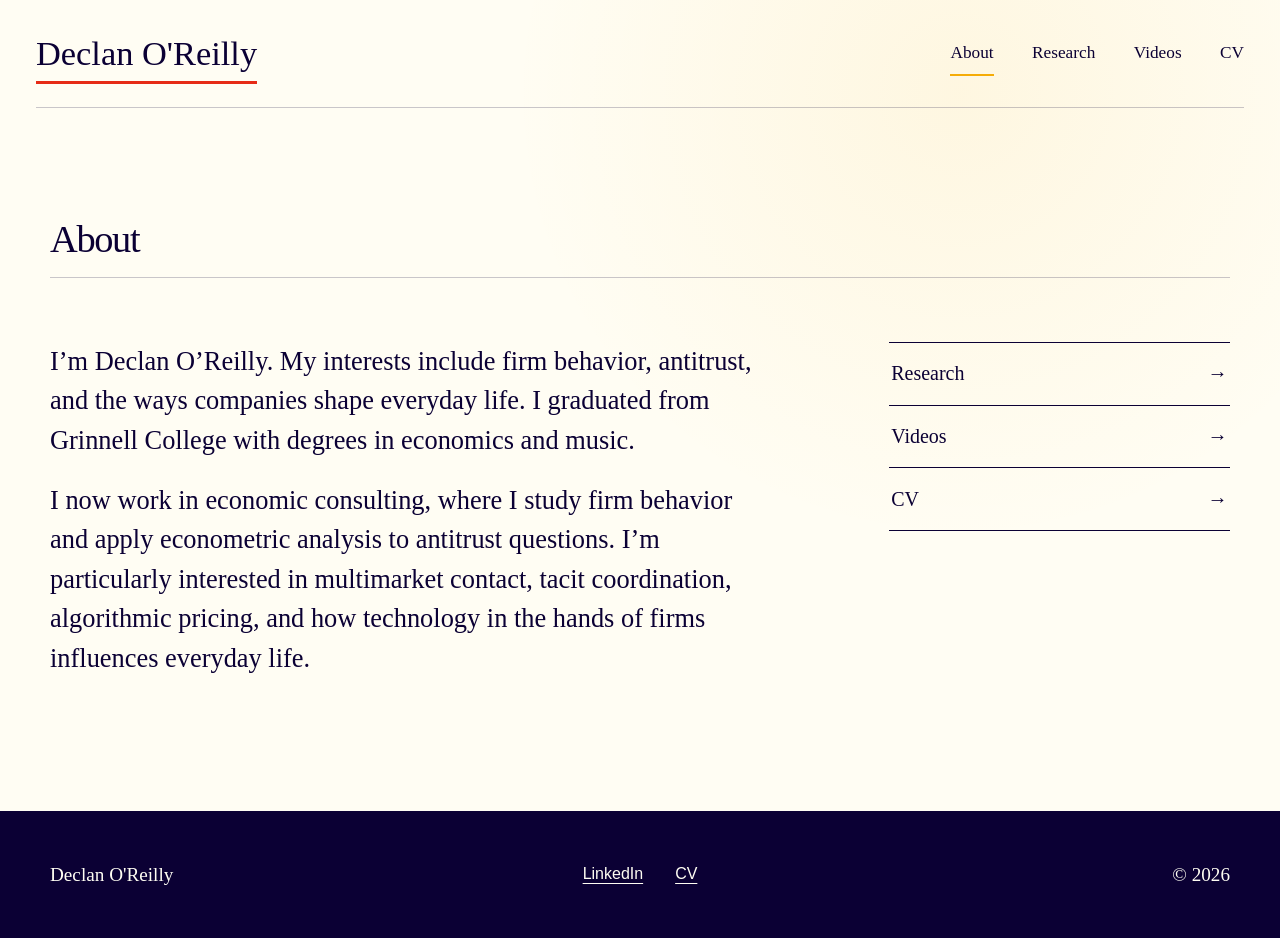
==== index.html @ b96b0e0b "Add files via upload" ====
<!doctype html>
<html lang="en">
  <head>
    <meta charset="utf-8">
    <meta name="viewport" content="width=device-width, initial-scale=1">
    <meta name="description" content="Declan O'Reilly — research on firm behavior, antitrust, and technology.">
    <title>Declan O'Reilly</title>
    <link rel="stylesheet" href="styles.css">
    <script src="script.js" defer></script>
  </head>
  <body>
    <header class="site-header">
      <a class="wordmark" href="index.html" aria-label="Declan O'Reilly, home">
        Declan O'Reilly
      </a>
      <button class="menu-button" type="button" aria-expanded="false" aria-controls="site-nav">
        Menu
      </button>
      <nav class="site-nav" id="site-nav" aria-label="Main navigation">
        <a class="active" href="index.html" aria-current="page">About</a>
        <a href="research.html">Research</a>
        <a href="videos.html">Videos</a>
        <a href="cv.html">CV</a>
      </nav>
    </header>

    <main>
      <section class="about-home wrap">
        <header class="about-heading">
          <h1>About</h1>
        </header>

        <div class="about-body">
          <div class="about-content">
            <p>
              I’m Declan O’Reilly. My interests include firm behavior,
              antitrust, and the ways companies shape everyday life. I
              graduated from Grinnell College with degrees in economics and
              music.
            </p>
            <p>
              I now work in economic consulting, where I study firm behavior
              and apply econometric analysis to antitrust questions. I’m
              particularly interested in multimarket contact, tacit
              coordination, algorithmic pricing, and how technology in the
              hands of firms influences everyday life.
            </p>
          </div>

          <nav class="primary-links" aria-label="Explore the website">
            <a href="research.html">Research</a>
            <a href="videos.html">Videos</a>
            <a href="cv.html">CV</a>
          </nav>
        </div>
      </section>
    </main>

    <footer class="site-footer">
      <div class="wrap footer-inner">
        <p>Declan O'Reilly</p>
        <div>
          <a href="https://www.linkedin.com/in/declan-o-reilly-98240716b/">LinkedIn</a>
          <a href="CV.pdf">CV</a>
        </div>
        <p>© <span data-year></span></p>
      </div>
    </footer>
  </body>
</html>
---- styles.css ----
:root {
  --paper: #fffdf3;
  --paper-deep: #fcf6aa;
  --ink: #0b0034;
  --violet: #3e07b2;
  --purple: #7f00eb;
  --gold: #f5ac07;
  --red: #e62b16;
  --line: rgba(11, 0, 52, 0.22);
  --serif: "Goudy Old Style", Goudy, "Palatino Linotype", Palatino, Georgia, serif;
  --sans: Inter, "Helvetica Neue", Arial, sans-serif;
  --max-width: 1180px;
}

* {
  box-sizing: border-box;
}

html {
  scroll-behavior: smooth;
}

body {
  margin: 0;
  color: var(--ink);
  background:
    radial-gradient(circle at 75% 10%, rgba(245, 172, 7, 0.08), transparent 28rem),
    var(--paper);
  font-family: var(--sans);
  font-size: 16px;
  line-height: 1.65;
}

a {
  color: inherit;
  text-decoration-thickness: 1px;
  text-underline-offset: 0.25em;
}

.wrap {
  width: min(calc(100% - 48px), var(--max-width));
  margin-inline: auto;
}

.site-header {
  display: flex;
  width: min(calc(100% - 72px), 1320px);
  min-height: 108px;
  margin-inline: auto;
  align-items: center;
  justify-content: space-between;
  border-bottom: 1px solid var(--line);
}

.wordmark,
.site-nav a {
  font-family: var(--serif);
}

.wordmark {
  position: relative;
  font-size: clamp(1.55rem, 3vw, 2.15rem);
  line-height: 1;
  text-decoration: none;
}

.wordmark::after {
  position: absolute;
  right: 0;
  bottom: -13px;
  left: 0;
  height: 3px;
  background: var(--red);
  content: "";
}

.site-nav {
  display: flex;
  gap: clamp(1.4rem, 3vw, 3rem);
}

.site-nav a {
  position: relative;
  font-size: 1.08rem;
  text-decoration: none;
}

.site-nav a::after {
  position: absolute;
  right: 0;
  bottom: -8px;
  left: 0;
  height: 2px;
  background: var(--gold);
  content: "";
  opacity: 0;
  transform: scaleX(0);
  transition: 180ms ease;
}

.site-nav a:hover::after,
.site-nav a.active::after {
  opacity: 1;
  transform: scaleX(1);
}

.menu-button {
  display: none;
  color: var(--ink);
  border: 1px solid var(--ink);
  background: transparent;
  padding: 0.45rem 0.7rem;
  font: 600 0.75rem/1 var(--sans);
  letter-spacing: 0.08em;
  text-transform: uppercase;
}

.about-home {
  min-height: calc(100vh - 108px - 125px);
  padding-block: clamp(4.5rem, 9vw, 7rem);
}

.about-heading {
  padding-bottom: 1.1rem;
  border-bottom: 1px solid var(--line);
}

.about-heading h1 {
  margin-bottom: 0;
  font-size: clamp(1.8rem, 3vw, 2.5rem);
}

.about-body {
  display: grid;
  padding-top: clamp(2.4rem, 5vw, 4.5rem);
  grid-template-columns: minmax(0, 1fr) minmax(280px, 0.48fr);
  gap: clamp(3rem, 10vw, 9rem);
}

.about-content {
  max-width: 780px;
}

.about-content > p {
  margin: 0 0 1.25rem;
  font-family: var(--serif);
  font-size: clamp(1.3rem, 2.2vw, 1.65rem);
  line-height: 1.5;
}

.primary-links {
  align-self: start;
  border-top: 1px solid var(--ink);
}

.primary-links a {
  display: block;
  position: relative;
  padding: 0.9rem 0.15rem;
  border-bottom: 1px solid var(--ink);
  font-family: var(--serif);
  font-size: 1.25rem;
  text-decoration: none;
}

.primary-links a::after {
  position: absolute;
  right: 0.15rem;
  content: "→";
}

.primary-links a:hover {
  color: var(--purple);
}

.hero {
  display: grid;
  min-height: 680px;
  padding-block: 7rem;
  align-items: center;
  grid-template-columns: minmax(0, 1.05fr) minmax(320px, 0.95fr);
  gap: clamp(3rem, 8vw, 8rem);
}

.eyebrow,
.section-number,
.card-kicker,
.project-meta {
  margin: 0 0 1.35rem;
  color: var(--violet);
  font-size: 0.72rem;
  font-weight: 700;
  letter-spacing: 0.14em;
  text-transform: uppercase;
}

h1,
h2 {
  margin-top: 0;
  font-family: var(--serif);
  font-weight: 400;
  line-height: 1.02;
}

h1 {
  max-width: 760px;
  margin-bottom: 1.6rem;
  font-size: clamp(3.15rem, 7vw, 6.5rem);
  letter-spacing: -0.035em;
}

h2 {
  font-size: clamp(2.2rem, 4vw, 4.2rem);
}

.intro {
  max-width: 690px;
  margin: 0;
  font-family: var(--serif);
  font-size: clamp(1.2rem, 2vw, 1.5rem);
  line-height: 1.55;
}

.button-row {
  display: flex;
  margin-top: 2.3rem;
  align-items: center;
  flex-wrap: wrap;
  gap: 1.6rem;
}

.button {
  display: inline-flex;
  min-height: 48px;
  padding: 0.75rem 1.15rem;
  align-items: center;
  justify-content: center;
  border: 1px solid var(--ink);
  font-size: 0.77rem;
  font-weight: 700;
  letter-spacing: 0.08em;
  text-decoration: none;
  text-transform: uppercase;
  transition: 180ms ease;
}

.button-primary {
  color: var(--paper);
  background: var(--ink);
}

.button-primary:hover {
  border-color: var(--purple);
  background: var(--purple);
  transform: translateY(-2px);
}

.text-link {
  font-family: var(--serif);
  font-size: 1.1rem;
}

.hero-art {
  position: relative;
  width: min(100%, 470px);
  aspect-ratio: 1.15;
  justify-self: center;
}

.frame,
.art-panel {
  position: absolute;
  border: 1px solid var(--ink);
}

.frame {
  inset: 0 2.5rem 2.5rem 0;
}

.frame-back {
  transform: translate(2.5rem, -2.5rem);
}

.frame-middle {
  transform: translate(1.25rem, -1.25rem);
}

.art-panel {
  overflow: hidden;
  inset: 0 2.5rem 2.5rem 0;
  color: var(--paper);
  background: var(--ink);
}

.art-panel::before {
  position: absolute;
  width: 75%;
  aspect-ratio: 1;
  top: -40%;
  right: -20%;
  border-radius: 50%;
  background: var(--purple);
  content: "";
}

.art-panel::after {
  position: absolute;
  width: 48%;
  aspect-ratio: 1;
  bottom: -25%;
  left: -10%;
  border-radius: 50%;
  background: var(--gold);
  content: "";
}

.art-panel p {
  position: absolute;
  z-index: 2;
  margin: 0;
  font-family: var(--serif);
  font-size: clamp(1.35rem, 3vw, 2.2rem);
}

.art-panel p:nth-of-type(1) {
  top: 18%;
  left: 12%;
}

.art-panel p:nth-of-type(2) {
  top: 47%;
  right: 12%;
}

.art-panel p:nth-of-type(3) {
  bottom: 12%;
  left: 35%;
  color: var(--ink);
}

.orbit {
  position: absolute;
  z-index: 1;
  border: 1px solid rgba(255, 253, 243, 0.65);
  border-radius: 50%;
}

.orbit-one {
  width: 82%;
  aspect-ratio: 1;
  top: 4%;
  left: 5%;
}

.orbit-two {
  width: 55%;
  aspect-ratio: 1;
  top: 23%;
  left: 24%;
}

.node {
  position: absolute;
  z-index: 3;
  width: 13px;
  height: 13px;
  border: 3px solid var(--ink);
  border-radius: 50%;
  background: var(--paper-deep);
}

.node-one {
  top: 26%;
  left: 40%;
}

.node-two {
  top: 60%;
  left: 22%;
}

.node-three {
  right: 22%;
  bottom: 20%;
}

.statement {
  padding-block: clamp(5rem, 10vw, 9rem);
  color: var(--paper);
  background: var(--ink);
}

.statement-grid {
  display: grid;
  grid-template-columns: 1fr 4fr;
  gap: 3rem;
}

.statement .section-number {
  color: var(--paper-deep);
}

.statement h2 {
  max-width: 850px;
}

.two-column-copy {
  display: grid;
  max-width: 850px;
  margin-top: 3rem;
  grid-template-columns: 1fr 1fr;
  gap: 3rem;
}

.two-column-copy p {
  margin: 0;
}

.featured {
  padding-block: clamp(5rem, 10vw, 9rem);
}

.feature-grid {
  display: grid;
  grid-template-columns: 1fr 1fr;
  gap: 1px;
  background: var(--ink);
  border: 1px solid var(--ink);
}

.feature-card {
  position: relative;
  min-height: 400px;
  padding: clamp(2rem, 5vw, 4rem);
  color: var(--ink);
  background: var(--paper-deep);
  text-decoration: none;
  transition: 200ms ease;
}

.feature-card h2 {
  margin-bottom: 1rem;
}

.feature-card p {
  max-width: 390px;
}

.feature-video {
  background: #e9d8ff;
}

.feature-card:hover {
  z-index: 1;
  color: var(--paper);
  background: var(--purple);
  box-shadow: 0 16px 30px rgba(11, 0, 52, 0.18);
  transform: translateY(-7px);
}

.feature-card:hover .card-kicker {
  color: var(--paper-deep);
}

.card-arrow {
  position: absolute;
  right: 2.5rem;
  bottom: 2rem;
  font-family: var(--serif);
  font-size: 2.5rem;
}

.page-main {
  min-height: calc(100vh - 310px);
  padding-block: clamp(5rem, 9vw, 8rem);
}

.page-intro {
  max-width: 940px;
  margin-bottom: clamp(5rem, 10vw, 9rem);
}

.page-intro h1,
.cv-heading h1 {
  font-size: clamp(3.1rem, 7vw, 6.8rem);
}

.project-list {
  border-top: 1px solid var(--ink);
}

.project {
  display: grid;
  position: relative;
  padding-block: 2.5rem;
  border-bottom: 1px solid var(--line);
  grid-template-columns: 1fr 2.4fr auto;
  gap: 3rem;
}

.project h2,
.video-copy h2 {
  margin-bottom: 0.7rem;
  font-size: clamp(1.8rem, 3vw, 2.8rem);
}

.project p {
  margin-top: 0;
}

.project-index {
  color: var(--gold);
  font-family: var(--serif);
  font-size: 2.4rem;
}

.edit-note {
  display: grid;
  margin-top: 5rem;
  padding: 2rem;
  border-left: 5px solid var(--gold);
  background: rgba(252, 246, 170, 0.42);
  grid-template-columns: 1fr 3fr;
  gap: 2rem;
}

.edit-note p {
  margin: 0;
}

.video-grid {
  display: grid;
  grid-template-columns: 1fr 1fr;
  gap: clamp(2rem, 5vw, 5rem);
}

.video-card {
  text-decoration: none;
}

.video-placeholder {
  display: flex;
  position: relative;
  overflow: hidden;
  aspect-ratio: 16 / 10;
  margin-bottom: 1.5rem;
  padding: 1.5rem;
  align-items: center;
  justify-content: center;
  color: var(--paper);
  background:
    linear-gradient(135deg, transparent 49.6%, var(--paper-deep) 50%, transparent 50.4%),
    var(--ink);
}

.video-placeholder::before {
  position: absolute;
  width: 45%;
  aspect-ratio: 1;
  border-radius: 50%;
  background: var(--purple);
  content: "";
}

.video-placeholder > span:last-child {
  position: absolute;
  right: 1.5rem;
  bottom: 1rem;
  font-family: var(--serif);
  font-size: 3rem;
}

.video-placeholder-alt {
  background:
    linear-gradient(45deg, transparent 49.6%, var(--ink) 50%, transparent 50.4%),
    var(--paper-deep);
}

.video-placeholder-alt::before {
  background: var(--red);
}

.play-button {
  z-index: 1;
  display: grid;
  width: 76px;
  height: 76px;
  padding-left: 5px;
  place-items: center;
  border: 1px solid var(--paper);
  border-radius: 50%;
  font-size: 1.5rem;
  transition: 180ms ease;
}

.video-card:hover .play-button {
  color: var(--ink);
  background: var(--paper-deep);
  transform: scale(1.08);
}

.video-copy p {
  margin-top: 0;
}

.cv-heading {
  display: flex;
  margin-bottom: 4rem;
  align-items: end;
  justify-content: space-between;
  gap: 2rem;
}

.cv-heading h1 {
  max-width: 780px;
  margin-bottom: 0;
}

.pdf-shell {
  height: min(1100px, 82vh);
  padding: 12px;
  border: 1px solid var(--ink);
  background: var(--paper-deep);
  box-shadow: 18px 18px 0 var(--ink);
}

.pdf-shell object {
  width: 100%;
  height: 100%;
  border: 0;
  background: white;
}

.site-footer {
  padding-block: 3rem;
  color: var(--paper);
  background: var(--ink);
}

.footer-inner {
  display: grid;
  align-items: center;
  grid-template-columns: 1fr auto 1fr;
  gap: 2rem;
}

.footer-inner p {
  margin: 0;
  font-family: var(--serif);
  font-size: 1.2rem;
}

.footer-inner > p:last-child {
  text-align: right;
}

.footer-inner div {
  display: flex;
  gap: 2rem;
}

@media (max-width: 820px) {
  .site-header {
    width: min(calc(100% - 40px), 1320px);
    min-height: 88px;
    flex-wrap: wrap;
  }

  .menu-button {
    display: block;
  }

  .site-nav {
    display: none;
    width: 100%;
    padding: 1.5rem 0;
    flex-direction: column;
    gap: 1rem;
  }

  .site-nav.open {
    display: flex;
  }

  .site-nav a {
    width: fit-content;
  }

  .about-home {
    min-height: auto;
  }

  .about-body {
    grid-template-columns: 1fr;
    gap: 2rem;
  }

  .hero {
    min-height: auto;
    padding-block: 5rem;
    grid-template-columns: 1fr;
  }

  .hero-art {
    width: min(92%, 470px);
    margin-top: 2rem;
  }

  .statement-grid,
  .project,
  .edit-note {
    grid-template-columns: 1fr;
    gap: 1.3rem;
  }

  .feature-grid,
  .video-grid {
    grid-template-columns: 1fr;
  }

  .feature-card {
    min-height: 330px;
  }

  .cv-heading {
    align-items: start;
    flex-direction: column;
  }

  .pdf-shell {
    height: 72vh;
    box-shadow: 10px 10px 0 var(--ink);
  }
}

@media (max-width: 560px) {
  .wrap {
    width: min(calc(100% - 32px), var(--max-width));
  }

  h1,
  .page-intro h1,
  .cv-heading h1 {
    font-size: clamp(2.8rem, 15vw, 4.5rem);
  }

  .two-column-copy {
    grid-template-columns: 1fr;
    gap: 1rem;
  }

  .hero-art {
    width: 100%;
  }

  .frame,
  .art-panel {
    inset: 0 1.2rem 1.2rem 0;
  }

  .frame-back {
    transform: translate(1.2rem, -1.2rem);
  }

  .frame-middle {
    transform: translate(0.6rem, -0.6rem);
  }

  .footer-inner {
    grid-template-columns: 1fr;
  }

  .footer-inner > p:last-child {
    text-align: left;
  }
}

@media (prefers-reduced-motion: reduce) {
  *,
  *::before,
  *::after {
    scroll-behavior: auto !important;
    transition-duration: 0.01ms !important;
  }
}
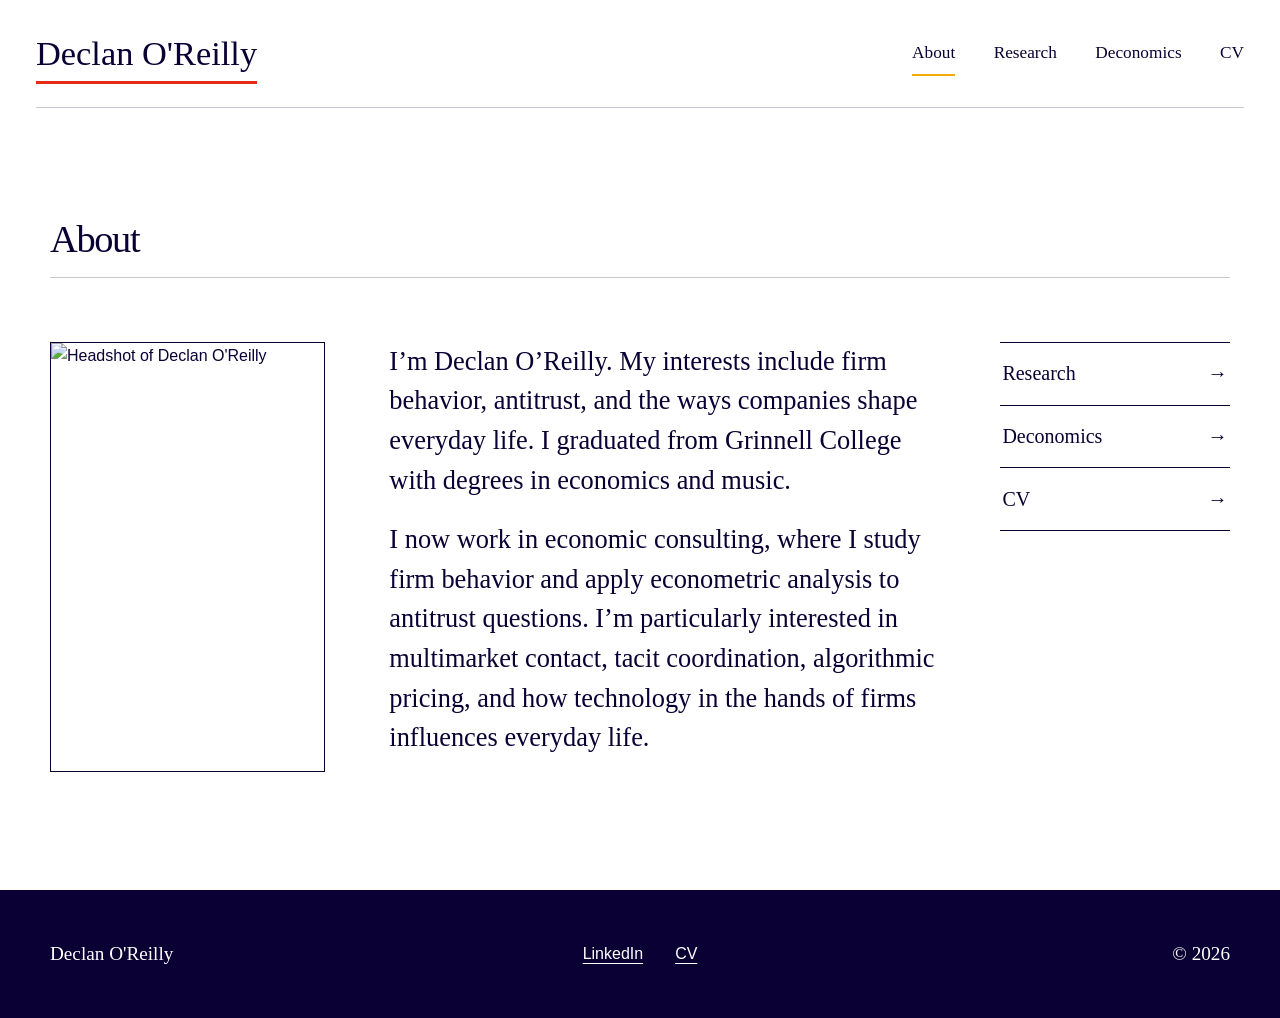
==== commit e20af44b: "Add files via upload" ====
--- a/index.html
+++ b/index.html
@@ -19,7 +19,7 @@
       <nav class="site-nav" id="site-nav" aria-label="Main navigation">
         <a class="active" href="index.html" aria-current="page">About</a>
         <a href="research.html">Research</a>
-        <a href="videos.html">Videos</a>
+        <a href="videos.html">Deconomics</a>
         <a href="cv.html">CV</a>
       </nav>
     </header>
@@ -31,6 +31,12 @@
         </header>
 
         <div class="about-body">
+          <img
+            class="headshot"
+            src="DSC_0053.JPG"
+            alt="Headshot of Declan O'Reilly"
+          >
+
           <div class="about-content">
             <p>
               I’m Declan O’Reilly. My interests include firm behavior,
@@ -49,7 +55,7 @@
 
           <nav class="primary-links" aria-label="Explore the website">
             <a href="research.html">Research</a>
-            <a href="videos.html">Videos</a>
+            <a href="videos.html">Deconomics</a>
             <a href="cv.html">CV</a>
           </nav>
         </div>
--- a/styles.css
+++ b/styles.css
@@ -1,5 +1,5 @@
 :root {
-  --paper: #fffdf3;
+  --paper: #fff;
   --paper-deep: #fcf6aa;
   --ink: #0b0034;
   --violet: #3e07b2;
@@ -23,9 +23,7 @@
 body {
   margin: 0;
   color: var(--ink);
-  background:
-    radial-gradient(circle at 75% 10%, rgba(245, 172, 7, 0.08), transparent 28rem),
-    var(--paper);
+  background: var(--paper);
   font-family: var(--sans);
   font-size: 16px;
   line-height: 1.65;
@@ -133,8 +131,17 @@
 .about-body {
   display: grid;
   padding-top: clamp(2.4rem, 5vw, 4.5rem);
-  grid-template-columns: minmax(0, 1fr) minmax(280px, 0.48fr);
-  gap: clamp(3rem, 10vw, 9rem);
+  grid-template-columns: minmax(220px, 0.68fr) minmax(0, 1.35fr) minmax(230px, 0.48fr);
+  gap: clamp(2rem, 5vw, 4.5rem);
+}
+
+.headshot {
+  display: block;
+  width: 100%;
+  max-height: 430px;
+  border: 1px solid var(--ink);
+  object-fit: cover;
+  object-position: center 35%;
 }
 
 .about-content {
@@ -480,8 +487,27 @@
   margin-bottom: clamp(5rem, 10vw, 9rem);
 }
 
-.page-intro h1,
+.research-heading,
+.quiet-heading {
+  margin-bottom: clamp(2.5rem, 6vw, 5rem);
+}
+
+.research-heading h1,
+.quiet-heading h1,
 .cv-heading h1 {
+  margin: 0 0 0.65rem;
+  font-size: clamp(2rem, 4vw, 3.25rem);
+  line-height: 1;
+}
+
+.research-heading p,
+.quiet-heading p,
+.cv-heading p {
+  margin: 0;
+  color: var(--muted);
+}
+
+.page-intro h1 {
   font-size: clamp(3.1rem, 7vw, 6.8rem);
 }
 
@@ -494,7 +520,7 @@
   position: relative;
   padding-block: 2.5rem;
   border-bottom: 1px solid var(--line);
-  grid-template-columns: 1fr 2.4fr auto;
+  grid-template-columns: 1fr 2.4fr;
   gap: 3rem;
 }
 
@@ -613,7 +639,6 @@
 
 .cv-heading h1 {
   max-width: 780px;
-  margin-bottom: 0;
 }
 
 .pdf-shell {
@@ -739,8 +764,7 @@
   }
 
   h1,
-  .page-intro h1,
-  .cv-heading h1 {
+  .page-intro h1 {
     font-size: clamp(2.8rem, 15vw, 4.5rem);
   }
 
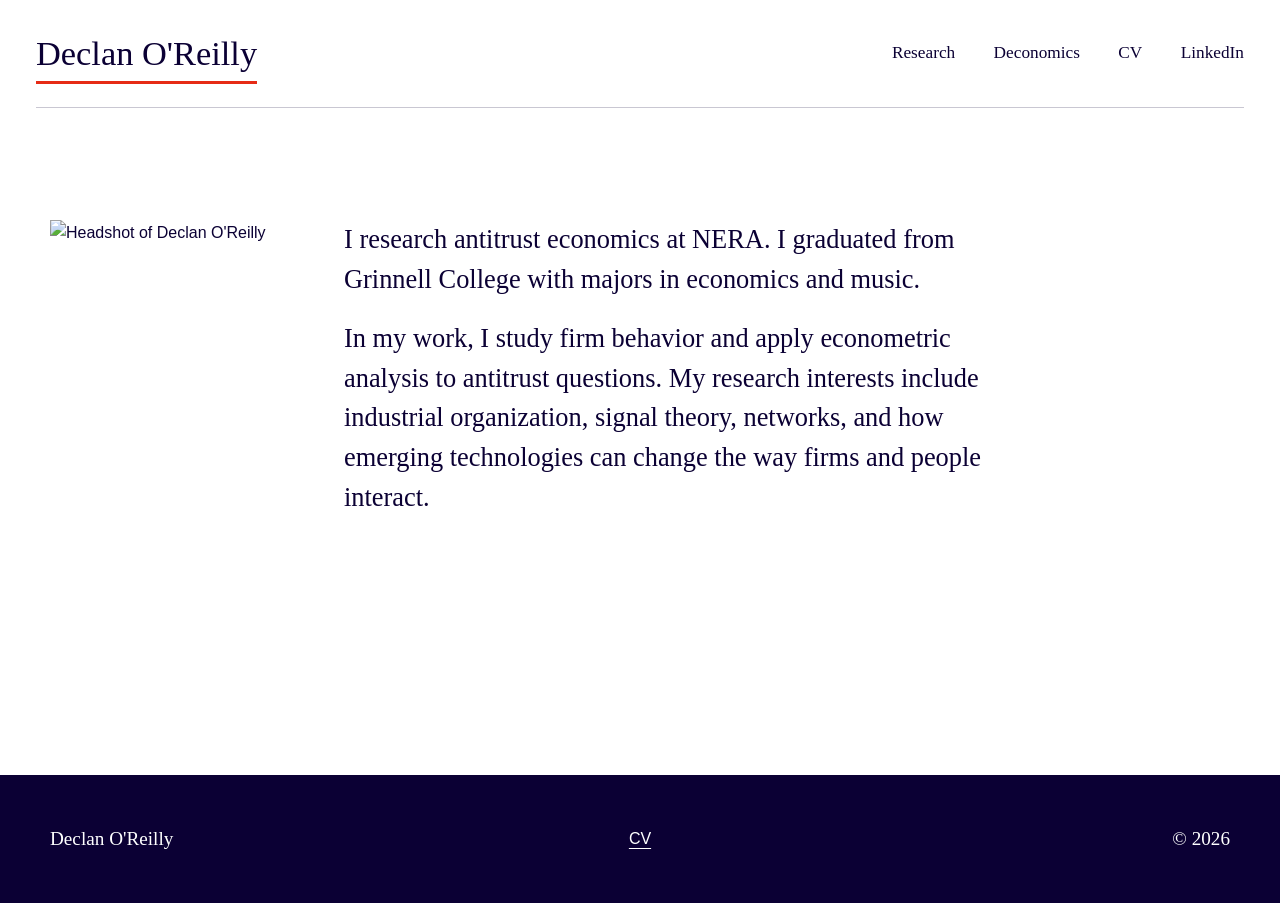
==== commit 2be1d00f: "Refine personal site layout and navigation" ====
--- a/index.html
+++ b/index.html
@@ -17,19 +17,15 @@
         Menu
       </button>
       <nav class="site-nav" id="site-nav" aria-label="Main navigation">
-        <a class="active" href="index.html" aria-current="page">About</a>
         <a href="research.html">Research</a>
         <a href="videos.html">Deconomics</a>
         <a href="cv.html">CV</a>
+        <a href="https://www.linkedin.com/in/declan-o-reilly-98240716b/">LinkedIn</a>
       </nav>
     </header>
 
     <main>
       <section class="about-home wrap">
-        <header class="about-heading">
-          <h1>About</h1>
-        </header>
-
         <div class="about-body">
           <img
             class="headshot"
@@ -39,25 +35,16 @@
 
           <div class="about-content">
             <p>
-              I’m Declan O’Reilly. My interests include firm behavior,
-              antitrust, and the ways companies shape everyday life. I
-              graduated from Grinnell College with degrees in economics and
-              music.
+              I research antitrust economics at NERA. I graduated from
+              Grinnell College with majors in economics and music.
             </p>
             <p>
-              I now work in economic consulting, where I study firm behavior
-              and apply econometric analysis to antitrust questions. I’m
-              particularly interested in multimarket contact, tacit
-              coordination, algorithmic pricing, and how technology in the
-              hands of firms influences everyday life.
+              In my work, I study firm behavior and apply econometric analysis
+              to antitrust questions. My research interests include industrial
+              organization, signal theory, networks, and how emerging
+              technologies can change the way firms and people interact.
             </p>
           </div>
-
-          <nav class="primary-links" aria-label="Explore the website">
-            <a href="research.html">Research</a>
-            <a href="videos.html">Deconomics</a>
-            <a href="cv.html">CV</a>
-          </nav>
         </div>
       </section>
     </main>
@@ -66,7 +53,6 @@
       <div class="wrap footer-inner">
         <p>Declan O'Reilly</p>
         <div>
-          <a href="https://www.linkedin.com/in/declan-o-reilly-98240716b/">LinkedIn</a>
           <a href="CV.pdf">CV</a>
         </div>
         <p>© <span data-year></span></p>
--- a/styles.css
+++ b/styles.css
@@ -47,6 +47,7 @@
   margin-inline: auto;
   align-items: center;
   justify-content: space-between;
+  gap: 1.5rem;
   border-bottom: 1px solid var(--line);
 }
 
@@ -74,6 +75,9 @@
 
 .site-nav {
   display: flex;
+  align-items: center;
+  flex-wrap: wrap;
+  justify-content: flex-end;
   gap: clamp(1.4rem, 3vw, 3rem);
 }
 
@@ -118,28 +122,18 @@
   padding-block: clamp(4.5rem, 9vw, 7rem);
 }
 
-.about-heading {
-  padding-bottom: 1.1rem;
-  border-bottom: 1px solid var(--line);
-}
-
-.about-heading h1 {
-  margin-bottom: 0;
-  font-size: clamp(1.8rem, 3vw, 2.5rem);
-}
-
 .about-body {
   display: grid;
-  padding-top: clamp(2.4rem, 5vw, 4.5rem);
-  grid-template-columns: minmax(220px, 0.68fr) minmax(0, 1.35fr) minmax(230px, 0.48fr);
-  gap: clamp(2rem, 5vw, 4.5rem);
+  max-width: 980px;
+  align-items: start;
+  grid-template-columns: minmax(150px, 230px) minmax(0, 1fr);
+  gap: clamp(2rem, 5vw, 4rem);
 }
 
 .headshot {
   display: block;
   width: 100%;
-  max-height: 430px;
-  border: 1px solid var(--ink);
+  max-height: 315px;
   object-fit: cover;
   object-position: center 35%;
 }
@@ -153,31 +147,6 @@
   font-family: var(--serif);
   font-size: clamp(1.3rem, 2.2vw, 1.65rem);
   line-height: 1.5;
-}
-
-.primary-links {
-  align-self: start;
-  border-top: 1px solid var(--ink);
-}
-
-.primary-links a {
-  display: block;
-  position: relative;
-  padding: 0.9rem 0.15rem;
-  border-bottom: 1px solid var(--ink);
-  font-family: var(--serif);
-  font-size: 1.25rem;
-  text-decoration: none;
-}
-
-.primary-links a::after {
-  position: absolute;
-  right: 0.15rem;
-  content: "→";
-}
-
-.primary-links a:hover {
-  color: var(--purple);
 }
 
 .hero {
@@ -516,12 +485,10 @@
 }
 
 .project {
-  display: grid;
   position: relative;
+  max-width: 820px;
   padding-block: 2.5rem;
   border-bottom: 1px solid var(--line);
-  grid-template-columns: 1fr 2.4fr;
-  gap: 3rem;
 }
 
 .project h2,
@@ -629,6 +596,173 @@
   margin-top: 0;
 }
 
+.post-list {
+  border-top: 1px solid var(--ink);
+}
+
+.post-preview {
+  max-width: 860px;
+  padding-block: 2.1rem;
+  border-bottom: 1px solid var(--line);
+}
+
+.post-date,
+.byline {
+  margin: 0 0 0.65rem;
+  color: var(--violet);
+  font-size: 0.78rem;
+  font-weight: 700;
+  letter-spacing: 0.08em;
+  text-transform: uppercase;
+}
+
+.post-preview h2 {
+  margin: 0 0 0.7rem;
+  font-size: clamp(1.9rem, 4vw, 3rem);
+}
+
+.post-preview h2 a {
+  text-decoration: none;
+}
+
+.post-preview h2 a:hover,
+.read-link:hover,
+.back-link:hover {
+  color: var(--purple);
+}
+
+.post-preview p {
+  max-width: 700px;
+  margin: 0 0 1rem;
+}
+
+.read-link,
+.back-link {
+  font-family: var(--serif);
+  font-size: 1.08rem;
+}
+
+.article-main {
+  padding-block: clamp(3rem, 7vw, 6rem);
+}
+
+.blog-post {
+  max-width: 860px;
+  margin-inline: auto;
+}
+
+.article-header {
+  margin-top: 2rem;
+  margin-bottom: clamp(2.5rem, 6vw, 4.5rem);
+  padding-bottom: 1.6rem;
+  border-bottom: 1px solid var(--line);
+}
+
+.article-header h1 {
+  max-width: none;
+  margin: 0 0 1rem;
+  font-size: clamp(3rem, 7vw, 6rem);
+}
+
+.blog-post > p {
+  margin: 0 0 1.35rem;
+  font-family: var(--serif);
+  font-size: clamp(1.15rem, 2vw, 1.35rem);
+  line-height: 1.65;
+}
+
+.blog-post h2 {
+  margin: clamp(3rem, 7vw, 5rem) 0 1.1rem;
+  padding-top: 1.1rem;
+  border-top: 1px solid var(--line);
+  font-size: clamp(2rem, 4vw, 3.25rem);
+}
+
+.blog-post figure {
+  margin: clamp(2rem, 5vw, 3.5rem) 0;
+}
+
+.blog-post img {
+  display: block;
+  width: 100%;
+  height: auto;
+  border: 1px solid var(--line);
+  background: white;
+}
+
+.blog-post figcaption {
+  max-width: 720px;
+  margin-top: 0.75rem;
+  color: rgba(11, 0, 52, 0.78);
+  font-size: 0.92rem;
+  line-height: 1.5;
+}
+
+.palette-swatch {
+  max-width: 500px;
+}
+
+.swatch-grid {
+  display: grid;
+  overflow: hidden;
+  grid-template-columns: repeat(6, minmax(0, 1fr));
+}
+
+.swatch-grid span {
+  display: flex;
+  min-height: 48px;
+  padding: 0.35rem 0.2rem;
+  align-items: end;
+  justify-content: center;
+  color: var(--ink);
+  background: var(--swatch-color);
+  border-right: 1px solid rgba(255, 255, 255, 0.45);
+  font-size: 0.58rem;
+  font-weight: 700;
+  letter-spacing: 0.03em;
+  line-height: 1;
+}
+
+.swatch-grid span:nth-last-child(-n + 2) {
+  color: var(--paper);
+}
+
+.swatch-grid span:last-child {
+  border-right: 0;
+}
+
+.narrow-figure {
+  max-width: 620px;
+  margin-inline: auto;
+}
+
+.original-math {
+  max-width: 560px;
+}
+
+.color-math {
+  max-width: 720px;
+}
+
+.works-cited {
+  margin-top: clamp(3rem, 7vw, 5rem);
+}
+
+.works-cited h2 {
+  margin-top: 0;
+}
+
+.works-cited ol {
+  margin: 0;
+  padding-left: 1.25rem;
+}
+
+.works-cited li {
+  margin-bottom: 0.85rem;
+  overflow-wrap: anywhere;
+  line-height: 1.55;
+}
+
 .cv-heading {
   display: flex;
   margin-bottom: 4rem;
@@ -692,19 +826,15 @@
   }
 
   .menu-button {
-    display: block;
+    display: none;
   }
 
   .site-nav {
-    display: none;
-    width: 100%;
-    padding: 1.5rem 0;
-    flex-direction: column;
-    gap: 1rem;
-  }
-
-  .site-nav.open {
     display: flex;
+    width: auto;
+    padding: 0;
+    flex-direction: row;
+    gap: 1rem 1.35rem;
   }
 
   .site-nav a {
@@ -716,8 +846,12 @@
   }
 
   .about-body {
-    grid-template-columns: 1fr;
-    gap: 2rem;
+    grid-template-columns: minmax(120px, 180px) minmax(0, 1fr);
+    gap: 1.5rem;
+  }
+
+  .headshot {
+    max-height: 250px;
   }
 
   .hero {
@@ -741,6 +875,15 @@
   .feature-grid,
   .video-grid {
     grid-template-columns: 1fr;
+  }
+
+  .swatch-grid {
+    grid-template-columns: repeat(6, minmax(0, 1fr));
+  }
+
+  .swatch-grid span {
+    min-height: 42px;
+    font-size: 0.52rem;
   }
 
   .feature-card {
